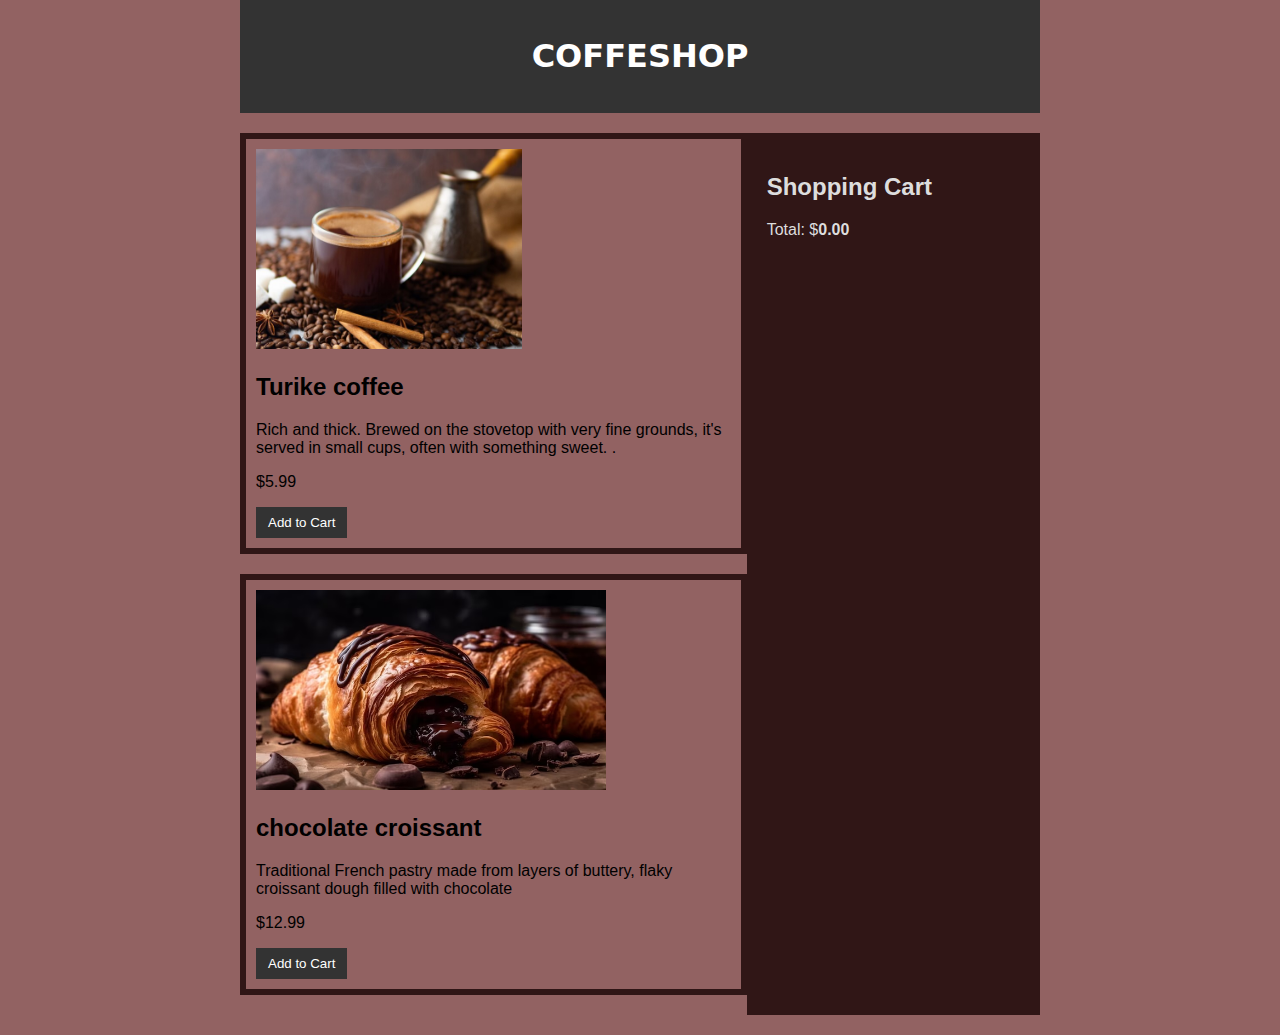
==== index.html @ 9ac45a53 "Add files via upload" ====
<!DOCTYPE html>
<html lang="en">
<head>
    <meta charset="UTF-8">
    <meta name="viewport" content="width=device-width, initial-scale=1.0">
    <link rel="stylesheet" href="styles.css">
    <title> CoffeShop</title>
</head>
<body>

<div id="app">
    <header>
        <h1>coffeShop</h1>
    </header>

    <main>
        <section id="products">
            <div class="product">
                <img id="P1" src="/imgs/espresso-transparent-glass-cup-coffee-beans-table_97245-463.jpg" alt="Product 1">
                <h2>Turike coffee</h2>
                <p>Rich and thick. Brewed on the stovetop with very fine grounds, it's served in small cups, often with something sweet. .</p>
                <p>$5.99</p>
                <button onclick="addToCart('Product 1', 5.99)">Add to Cart</button>
            </div>

            <div class="product">
                <img id="P1" src="/imgs/homemade-french-croissant-stuffed-with-chocolate-butter-indulgent-refreshment-generated-by-ai_188544-61409.avif" alt="Product 2">
                <h2>chocolate croissant</h2>
                <p>Traditional French pastry made from layers of buttery, flaky croissant dough filled with chocolate</p>
                <p>$12.99</p>
                <button onclick="addToCart('Product 2', 12.99)">Add to Cart</button>
            </div>
        </section>

        <section id="cart">
            <h2>Shopping Cart</h2>
            <ul id="cart-items">
            </ul>
            <p>Total: $<span id="cart-total">0.00</span></p>
        </section>
    </main>
</div>

<script src="script.js"></script>
</body>
</html>
---- styles.css ----
body {
    font-family: Arial, sans-serif;
    margin: 0;
    padding: 0;
    background-color: rgba(89, 16, 16, 0.655);
}

#app {
    max-width: 800px;
    margin: 0 auto;
}

header {
    background-color: #333;
    color: #fff;
    text-align: center;
    padding: 1em 0;
  text-transform: uppercase;
    font-family: system-ui, -apple-system, BlinkMacSystemFont, 'Segoe UI', Roboto, Oxygen, Ubuntu, Cantarell, 'Open Sans', 'Helvetica Neue', sans-serif;
}

main {
    display: flex;
    justify-content: space-between;
    padding: 20px 0;
}

#products {
    flex: 2;
}

.product {
    border: 6px solid #301616;
    padding: 10px;
    margin-bottom: 20px;
}

button {
    background-color: #333;
    color: #fff;
    border: none;
    padding: 8px 12px;
    cursor: pointer;
}

#cart {
    flex: 1;
    background-color: #301616;
    padding: 20px;
    color: #ddd;
}

#cart-items {
    list-style: none;
    padding: 0;
}

#cart-items li {
    margin-bottom: 10px;
}

#cart-total {
    font-weight: bold;
}
#P1{
    height: 200px;
}
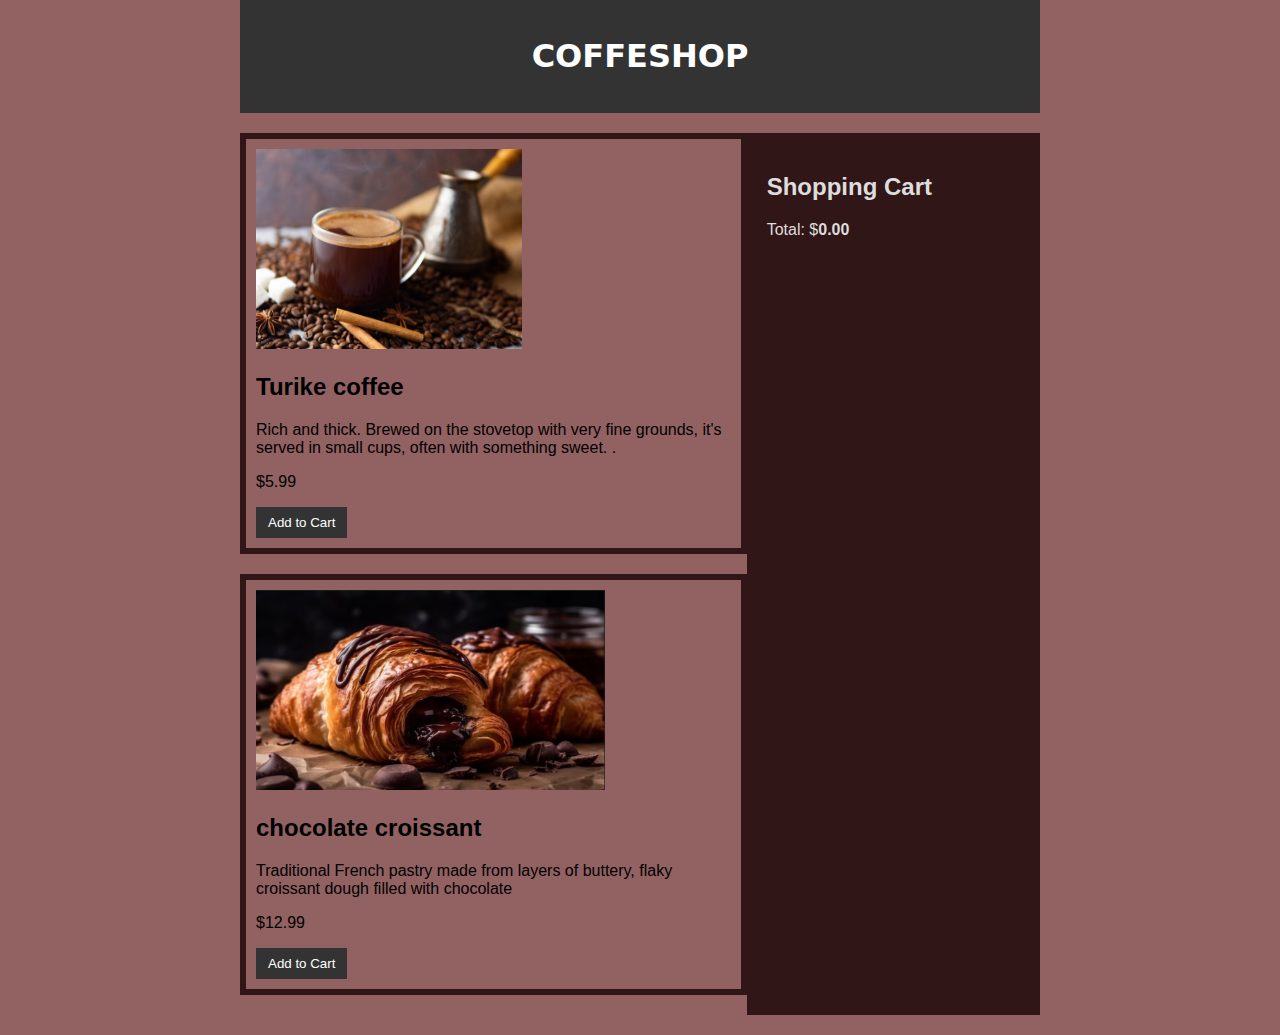
==== commit f1e4766a: "img URL" ====
--- a/index.html
+++ b/index.html
@@ -24,7 +24,7 @@
             </div>
 
             <div class="product">
-                <img id="P1" src="/imgs/homemade-french-croissant-stuffed-with-chocolate-butter-indulgent-refreshment-generated-by-ai_188544-61409.avif" alt="Product 2">
+                <img id="P1" src="/imgs/Screenshot 2023-11-16 172546.png" alt="Product 2">
                 <h2>chocolate croissant</h2>
                 <p>Traditional French pastry made from layers of buttery, flaky croissant dough filled with chocolate</p>
                 <p>$12.99</p>
